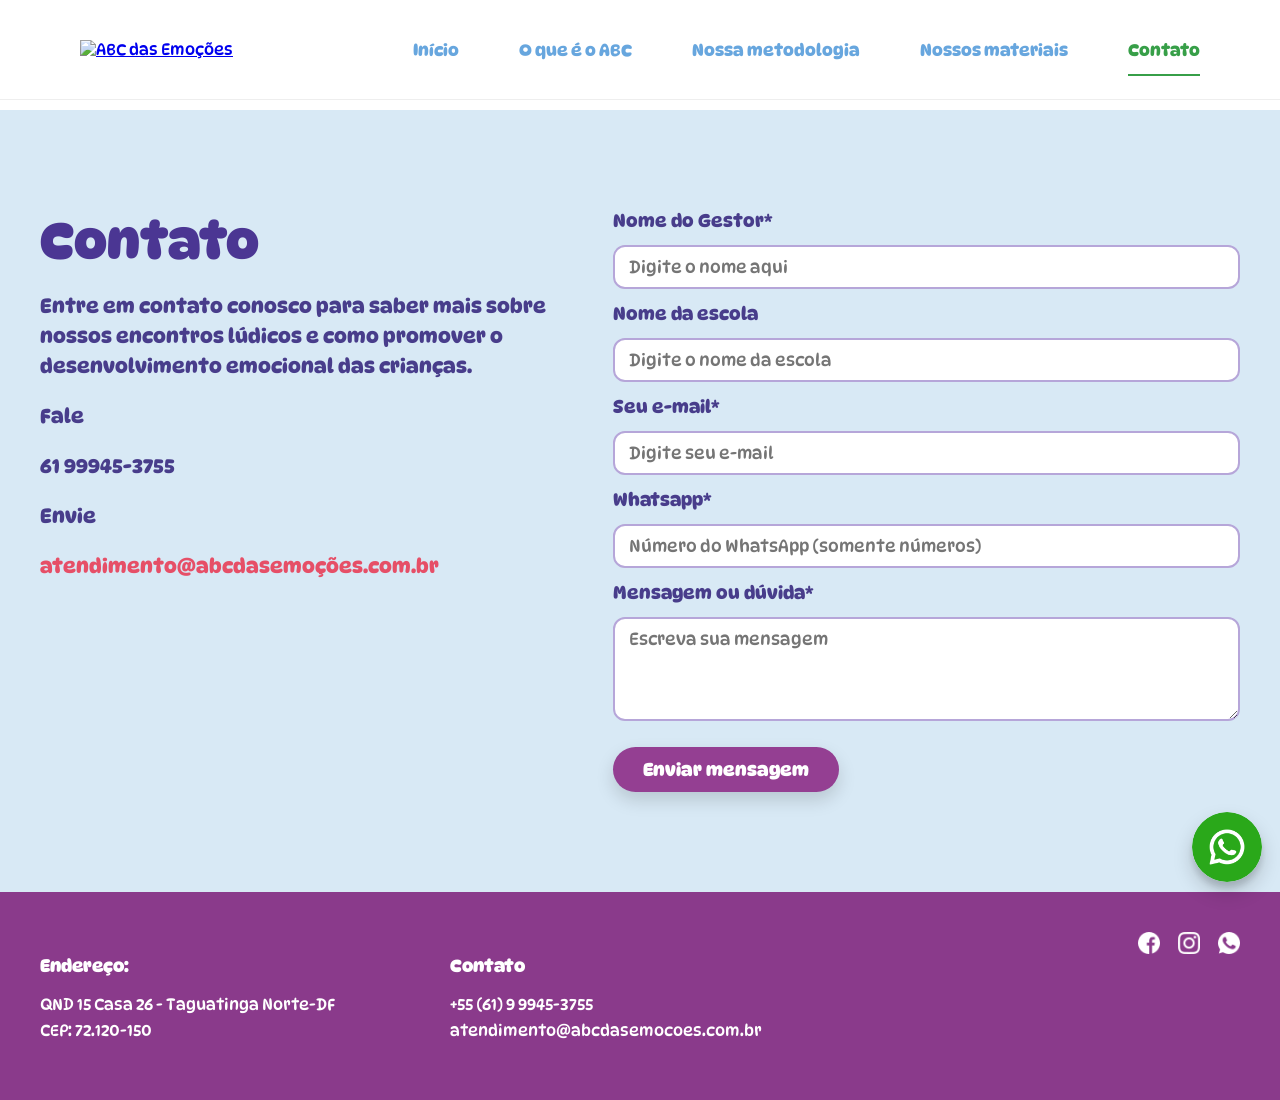
==== pages/contato.html @ c594c252 "Criação das páginas: home page, sobre o que é ABC e contatos. Assim como os componentes pastials men" ====
<!DOCTYPE html>
<html lang="en">
<head>
    <meta charset="UTF-8">
    <meta name="viewport" content="width=device-width, initial-scale=1.0">
    <title>Contato  - ABC das Emoções</title>
    <link rel="stylesheet" href="/assets/css/styles.css" />
  <link href="https://fonts.googleapis.com/css2?family=DynaPuff:wght@400;600&display=swap" rel="stylesheet">
</head>
<body>
    <!--MENU-->
    <div id="header-holder"></div>

    <main class="container">
        <section id="contato">
          <div class="contato-wrap">

            <!-- coluna esquerda -->
            <div class="contato-info">
              <h2>Contato</h2>
              <p>
                Entre em contato conosco para saber mais sobre nossos encontros lúdicos
                e como promover o desenvolvimento emocional das crianças.
              </p>

              <p class="contato-label">Fale</p>
              <p class="contato-dado telefone">61 99945-3755</p>

              <p class="contato-label">Envie</p>
              <p class="contato-dado email">
                <a href="mailto:atendimento@abcdasemoçoes.com.br">
                  atendimento@abcdasemoções.com.br
                </a>
              </p>
            </div>

            <!-- coluna direita (formulário) -->
            <form class="contato-form" novalidate>
              <!-- NOME DO GESTOR -->
              <label for="gestor">Nome do Gestor*</label>
              <input 
                id="gestor"
                name="gestor"
                type="text"
                placeholder="Digite o nome aqui"
                pattern="^[A-Za-zÀ-ÖØ-öø-ÿ\s]{3,60}$"
                title="O nome deve conter apenas letras e espaços (mínimo 3 caracteres)"
                required
              >

              <!-- NOME DA ESCOLA -->
              <label for="escola">Nome da escola</label>
              <input 
                id="escola"
                name="escola"
                type="text"
                placeholder="Digite o nome da escola"
                pattern="^[A-Za-zÀ-ÖØ-öø-ÿ0-9\s]{3,80}$"
                title="Informe um nome válido (mínimo 3 caracteres)"
              >

              <!-- EMAIL -->
              <label for="email">Seu e-mail*</label>
              <input 
                id="email"
                name="email"
                type="email"
                placeholder="Digite seu e-mail"
                pattern="^[a-z0-9._%+-]+@[a-z0-9.-]+\.[a-z]{2,}$"
                title="Digite um e-mail válido (exemplo: nome@dominio.com)"
                required
              >

              <!-- WHATSAPP -->
              <label for="whatsapp">Whatsapp*</label>
              <input 
                id="whatsapp"
                name="whatsapp"
                type="tel"
                inputmode="numeric"
                placeholder="Número do WhatsApp (somente números)"
                pattern="^\d{10,11}$"
                minlength="10"
                maxlength="11"
                title="Digite apenas números, com DDD (exemplo: 61999999999)"
                required
              >

              <!-- MENSAGEM -->
              <label for="mensagem">Mensagem ou dúvida*</label>
              <textarea 
                id="mensagem"
                name="mensagem"
                rows="4"
                minlength="10"
                maxlength="500"
                placeholder="Escreva sua mensagem"
                title="A mensagem deve conter entre 10 e 500 caracteres"
                required
              ></textarea>

              <!-- BOTÃO -->
              <button type="submit" class="btn-enviar">Enviar mensagem</button>
            </form>


          </div>
        </section>

    </main>

    <!--FOOTER-->
    <div id="footer-holder"></div>

    
  <!-- WHATSAPP FLOAT (partial) -->
  <div id="whatsapp-holder"></div>

    <script src="/assets/javascript/script.js"></script>
</body>
</html>
---- assets/css/styles.css ----
/* ===== VARS & BASE ===== */
:root {
  --green:#379f48;
  --blue:#67a6de;
  --font:'DynaPuff', cursive;
}
* { box-sizing: border-box; }
html, body { margin:0; }
body {
  font-family: var(--font);
  background:#fff;
  padding-top:110px; /* compensa header fixo (100px + folga) */
}

/* ===== HEADER/MENU ===== */
.site-header{
  position:fixed; top:0; left:0; width:100%; z-index:1000;
  background:#fff; border-bottom:1px solid #eee;
  height:100px; display:flex; align-items:center;
  transition: height .25s ease, box-shadow .25s ease;
}
.site-header.scrolled{
  height:80px; /* encolhe suave ao rolar */
  box-shadow:0 2px 10px rgba(0,0,0,.1);
}

.nav-container{
  max-width:1200px; margin:0 auto; padding:0 40px;
  display:flex; align-items:center; justify-content:space-between; height:100%;
  width:100%;
}

.logo{ height:70px; transition:height .25s ease; padding-right:100px; }
.site-header.scrolled .logo{ height:58px; }

.navbar ul{
  list-style:none; display:flex; gap:60px; margin:0; padding:0;
}
.navbar a {
  text-decoration: none;
  color: var(--blue);
  font-weight: 600;
  font-size: 1.05rem;
  padding: 10px 0;
  position: relative;
  transition: color 0.2s ease;
}

/* link ativo */
.navbar a.active {
  color: var(--green);
}
.navbar a.active::after {
  content: "";
  position: absolute;
  left: 0;
  bottom: -6px;
  width: 100%;
  height: 2px;
  background: var(--green);
  box-shadow: 0 0px var(--green);
}

/* hover com sublinhado */
.navbar a::after {
  content: "";
  position: absolute;
  left: 0;
  bottom: -6px;
  width: 0;
  height: 2px;
  background: var(--green);
  box-shadow: 0 0px var(--green);
  transition: width 0.3s ease;
}

.navbar a:hover {
  color: var(--green);
}

.navbar a:hover::after {
  width: 100%;
}

/* Hambúrguer (mobile) */
.menu-toggle{
  display:none; background:none; border:0; font-size:28px; color:var(--blue); cursor:pointer;
}

/* ===== MOBILE ===== */
@media (max-width:768px){
  .menu-toggle{ display:block; }
  .navbar{ position:absolute; right:20px; top:calc(100% - 10px); }
  .navbar ul{
    display:none; flex-direction:column; gap:16px; background:#fff; padding:18px 20px;
    border-radius:14px; box-shadow:0 10px 25px rgba(0,0,0,.06);
  }
  .navbar.show ul{ display:flex; }
  .logo{ padding-right:0; height:56px; }
}

/* ===== FONTES ===== */
h2 {
  font-family: 'DynaPuff', cursive;
  font-weight: 700;
  font-size: clamp(28px, 3.5vw, 56px);
  color: #6f2a79;
  text-align: left;
  max-width: 1200px;
  margin: 0 auto 30px;
}

/* ===== MAIN ===== */
main section {
  padding: 80px 20px;
  max-width: 1200px;
  margin: 0 auto;
}

/* ===== PÁGINA INICIAL/HOME PAGE ===== */

/* ===== PILARES ===== */
/* ===== SEÇÃO PILARES ===== */
#pilares {
  position: relative;
  width: 100%;
  max-width: none;
  padding: 100px 0 140px; /* altura interna */
  overflow: hidden;
  isolation: isolate;
  display: flex;
  justify-content: center; /* centraliza o .pilares-wrap */
}

/* Fundo azul em toda a largura */
#pilares::before, #sobre::before {
  content: "";
  position: absolute;
  inset: 0;
  background: url("/assets/img/fundopilares.png") no-repeat center center;
  background-size: cover;
  z-index: -1;
}

/* Container centralizado */
.pilares-wrap {
  width: 100%;
  max-width: 1200px;
  text-align: center; /* centraliza o texto e as pílulas */
  padding: 0 20px;
}

/* Título */
#pilares h2 {
  font-family: 'DynaPuff', cursive;
  font-weight: 700;
  font-size: clamp(32px, 4vw, 64px);
  color: #6f2a79;
  margin-bottom: 60px;
}

/* Container das pílulas */
.pilares-pills {
  display: flex;
  flex-wrap: wrap;
  justify-content: center;
  align-items: center;
  gap: 24px;
}

/* Pílulas */
.pill {
  display: inline-flex;
  align-items: center;
  justify-content: center;
  padding: 14px 36px;
  border-radius: 999px;
  color: #fff;
  font-family: 'DynaPuff', cursive;
  font-weight: 700;
  font-size: clamp(16px, 2vw, 24px);
  white-space: nowrap;
  box-shadow: 0 6px 18px rgba(0,0,0,.15);
  transition: transform .2s ease, box-shadow .2s ease;
}

.pill:hover {
  transform: translateY(-2px);
  box-shadow: 0 10px 24px rgba(0,0,0,.18);
}

/* Cores */
.pill-1 { background: #e74f69; }  /* rosa */
.pill-2 { background: #6a6aff; }  /* lilás */
.pill-3 { background: #f7b51a; }  /* amarelo */
.pill-4 { background: #32b36b; }  /* verde */
.pill-5 { background: #ff914d; }  /* laranja */

/* Responsivo */
@media (max-width: 768px) {
  .pill {
    font-size: 18px;
    padding: 12px 26px;
  }
}


/* ===== BENEFÍCIOS DO PROGRAMA ===== */
#beneficios-programa {
  position: relative;
  width: 100%;
  max-width: none;             /* remove o limite de 1200px */
  margin: 0;                   /* remove centralização automática */
  padding: 100px 0 140px;
  isolation: isolate;
  background-color: #b4b0e1; /* cor de fundo */
  overflow: hidden;
}

/* fundo decorativo (imagem grande por trás) — opcional usar ::before */
#beneficios-programa .decor.bg{
  position: absolute;
  inset: 0;
  width: 100%;
  height: 100%;
  object-fit: cover;                  /* troque p/ contain se preferir */
  z-index: -1;
  pointer-events: none;
}

/* grid das 3 colunas */
.beneficios-grid{
  max-width: 1200px;
  margin: 0 auto 26px;
  display: grid;
  grid-template-columns: repeat(12, 1fr);
  gap: 28px;
}

/* Card base */
.benef-card{
  position: relative;
  border-radius: 30px;
  padding: 28px 24px 34px;
  box-shadow: 0 14px 30px rgba(0,0,0,.12);
  min-height: 260px;
  margin-top: 60px;
}

/* badge (título em SVG) sobreposto */
.benef-card .badge{
  position: absolute;
  top: -24px;                         /* acima do topo */
  left: 28px;
  height: 48px;                       /* ajuste conforme seu SVG */
  width: auto;
  display: block;
  filter: drop-shadow(0 6px 8px rgba(0,0,0,.15));
}

/* texto interno */
.benef-card p{
  margin: 28px 0 0;
  font-family: 'DynaPuff', cursive;
  font-weight: 700;
  font-size: clamp(16px, 2.2vw, 22px);
  line-height: 1.35;
}

/* cores específicas para lembrar o mock */
.card-educadoras{
  background: #f2bee9;                /* rosa clarinho */
  color: #3a0d3f;                      /* roxo escuro (texto) */
  grid-column: 1 / span 4;
}
.card-criancas{
  background: #f2de8a;                /* amarelo */
  color: #6b4f0f;                      /* marrom/dourado */
  grid-column: 5 / span 4;
}
.card-familias{
  background: #95f0cf;                /* verde água */
  color: #0f5a46;
  grid-column: 9 / span 4;
}

/* botão "ver detalhes" */
.cta-benef{
  display: inline-block;
  margin-top: 30px;
  margin: 18px auto 0;
  padding: 12px 26px;
  border-radius: 999px;
  background: #e64f67;                /* rosa do botão */
  color: #fff;
  font-family: 'DynaPuff', cursive;
  font-weight: 700;
  text-decoration: none;
  box-shadow: 0 10px 18px rgba(230,79,103,.35);
  transition: transform .2s ease, box-shadow .2s ease, filter .2s ease;
  position: relative;
  left: 50%;
  transform: translateX(-50%);
}
.cta-benef:hover{
  transform: translateX(-50%) translateY(-2px);
  box-shadow: 0 14px 24px rgba(48, 3, 99, 0.45);
  filter: brightness(1.02);
  background: #483483;
}

/* mascote sobreposto no canto inferior esquerdo */
#beneficios-programa .decor.mascote {
  position: absolute;
  left: clamp(0px, 8vw, 120px);
  bottom: -10px;
  width: clamp(180px, 26vw, 360px); /* antes era 140–280px */
  height: auto;
  pointer-events: none;
}

/* responsivo */
@media (max-width: 1024px){
  .beneficios-grid{ gap: 22px; }
  .card-educadoras{ grid-column: 1 / span 6; }
  .card-criancas{   grid-column: 7 / span 6; }
  .card-familias{   grid-column: 1 / span 12; }
}
@media (max-width: 760px){
  .beneficios-grid{
    grid-template-columns: 1fr;
  }
  .card-educadoras, .card-criancas, .card-familias{
    grid-column: 1 / -1;
  }
  .benef-card .badge{
    top: -18px;
    left: 20px;
    height: 42px;
  }
}

/* ===== CONHEÇA NOSSOS MATERIAIS ===== */
#conheca-materiais{
  position: relative;
  width: 100%;
  max-width: none;                /* ocupa a largura toda (sem bordas brancas) */
  margin: 0;
  padding: 100px 0 120px;
  background: #d8e9f5;           /* azul clarinho do fundo */
  overflow: hidden;
  isolation: isolate;
}

/* container central */
#conheca-materiais .materiais-wrap{
  max-width: 1200px;
  margin: 0 auto;
  padding: 0 20px;
  text-align: center;
}

/* badge do topo */
#conheca-materiais .badge{
  display: block;
  height: clamp(40px, 7vw, 72px);
  margin: 0 auto 18px;
  filter: drop-shadow(0 6px 10px rgba(0,0,0,.12));
}

/* imagem principal */
#conheca-materiais .materiais-hero img{
  width: min(720px, 90%);
  height: auto;
  display: block;
  margin: 12px auto 18px;
}

/* texto */
#conheca-materiais .materiais-texto{
  max-width: 920px;
  margin: 0 auto 22px;
  color: #6f2a79;                 /* roxo */
  font-family: 'DynaPuff', cursive;
  font-weight: 700;
  font-size: clamp(16px, 2vw, 22px);
  line-height: 1.35;
}

/* botão */
#conheca-materiais .cta-conheca{
  margin-top: 30px;
  display: inline-block;
  padding: 12px 28px;
  border-radius: 999px;
  background: #e64f67;
  color: #fff;
  text-decoration: none;
  font-family: 'DynaPuff', cursive;
  font-weight: 700;
  box-shadow: 0 12px 24px rgba(230,79,103,.35);
  transition: transform .2s ease, box-shadow .2s ease, filter .2s ease;
}
#conheca-materiais .cta-conheca:hover{
  transform: translateY(-2px);
  box-shadow: 0 14px 24px rgba(48, 3, 99, 0.45);
  filter: brightness(1.02);
  background: #483483;
}

/* decorativos grandes (as formas nas laterais) */
#conheca-materiais .decor{
  position: absolute;
  z-index: -1;            /* atrás do conteúdo */
  pointer-events: none;
  opacity: .95;
}
#conheca-materiais .decor-left{
  left: max(-120px, -8vw);
  top: -40px;
  width: clamp(240px, 36vw, 520px);
}
#conheca-materiais .decor-right{
  right: max(-120px, -8vw);
  bottom: -60px;
  width: clamp(260px, 40vw, 620px);
}

/* responsivo */
@media (max-width: 768px){
  #conheca-materiais{ padding: 80px 0 100px; }
  #conheca-materiais .badge{ height: 52px; }
}

/* ===== SEÇÃO: O QUE É O ABC ===== */
#sobre{
  position: relative;
  width: 100%;
  max-width: none;
  /* os mascotes já controlam a largura, então não precisamos de padding lateral aqui */
  padding: 100px 0 120px;
  overflow: hidden;
  isolation: isolate;
}

/* mascotes no topo (com gutter nas laterais e espaçamento fluido) */
.sobre-mascotes{
  list-style: none;
  display: flex;
  align-items: flex-end;
  justify-content: space-between;
  width: min(1200px, 92vw);        /* ~4% de margem por lado */
  margin: 0 auto 50px;             /* centraliza + respiro abaixo */
  padding: 0;                       /* gutter já vem da largura */
  gap: clamp(16px, 3vw, 36px);
}
.sobre-mascotes li{ flex: 0 0 auto; }

.sobre-mascotes img{
  display: block;
  height: clamp(80px, 12vw, 150px);
  width: auto;
  transition: transform .2s ease;
}
.sobre-mascotes img:hover{ transform: scale(1.05); }

/* container central do conteúdo (texto + foto) */
.sobre-wrap{
  max-width: 1200px;
  margin: 0 auto;
  padding: 0 20px;                 /* margem interna só pro conteúdo */
}

/* grid 2 colunas */
.sobre-grid{
  display: grid;
  grid-template-columns: 1.15fr 1fr; /* texto maior */
  align-items: center;
  gap: clamp(20px, 4vw, 48px);
}

/* título + texto com splash */
.sobre-text{
  position: relative;
  padding: clamp(18px, 2vw, 28px) clamp(20px, 2.4vw, 32px);
}
.sobre-text h2{
  color: #e64f67;
  font-family: 'DynaPuff', cursive;
  font-weight: 700;
  font-size: clamp(28px, 4.4vw, 64px);
  margin: 0 0 14px;
}
.sobre-text p{
  color: #483d8b;
  font-family: 'DynaPuff', cursive;
  font-weight: 700;
  font-size: clamp(16px, 2.1vw, 24px);
  line-height: 1.35;
  margin: 0;
}

/* splash atrás do texto */
.sobre-text::before{
  content: "";
  position: absolute;
  left: -8vw;
  top: -30px;
  width: 120%;
  height: calc(100% + 90px);
  background: url("/assets/img/fundo-sobre-splash.png") no-repeat left top;
  background-size: cover;  /* use 'contain' se sua arte pedir */
  z-index: -1;
}

/* foto à direita */
.sobre-foto{ margin: 0; }
.sobre-foto img{
  display: block;
  width: 100%;
  height: auto;
  border-radius: 28px;
  box-shadow: 0 20px 40px rgba(0,0,0,.12);
  object-fit: cover;
}

/* responsivo */
@media (max-width: 900px){
  .sobre-grid{ grid-template-columns: 1fr; }
  .sobre-text::before{
    left: -5vw;
    width: 110%;
    height: calc(100% + 60px);
  }
  .sobre-mascotes{
    flex-wrap: wrap;
    justify-content: center;
    gap: clamp(14px, 4vw, 24px);
    width: min(640px, 92vw);       /* mantém gutter no mobile */
  }
}

/* ===== PÁGINA SOBRE O QUE É O ABC ===== */
/* ===== SEÇÃO: O QUE É O ABC ===== */
/* ===== SEÇÃO SALLUZ ===== */
/* ===== SEÇÃO SALLUZ ===== */
#salluz{
  position: relative;
  width: 100%;
  max-width: none;
  padding: 80px 20px 100px;
  text-align: center;
}

/* linha superior */
.salluz-top{
  position: relative;
  max-width: 1000px;
  margin: 0 auto 24px;
}

/* logo Salluz centralizado */
#img-salluz{
  display: block;
  height: clamp(70px, 10vw, 130px);
  margin: 0 auto;
  filter: drop-shadow(0 4px 8px rgba(0,0,0,.08));
}

/* mascote CÉREBRO — aumentado */
.mascote-cerebro{
  position: absolute;
  right: clamp(0px, 5vw, 100px); /* distância da borda */
  top: 50%;
  transform: translateY(-50%);
  width: clamp(160px, 20vw, 260px); /* 👈 aumentado */
  height: auto;
  pointer-events: none;
  z-index: 1;
  filter: drop-shadow(0 8px 12px rgba(0,0,0,.15));
}

/* texto */
.salluz-text{
  max-width: 900px;
  margin: 0 auto;
}
.salluz-text p{
  font-family: 'Roboto', sans-serif;
  font-weight: 700;
  font-size: clamp(16px, 2vw, 24px);
  line-height: 1.5;
  color: #56585e;
  margin: 0;
  padding: clamp(12px, 2vw, 0);
}

/* responsivo — cérebro desce abaixo do logo */
@media (max-width: 768px){
  .mascote-cerebro{
    position: static;
    transform: none;
    margin: 20px auto 0;
    width: clamp(160px, 45vw, 220px); /* maior no mobile também */
  }
  .salluz-top{ margin-bottom: 12px; }
}

#intro-metodologia {
  position: relative;
  width: 100%;
  max-width: none;
  padding: 100px 20px 160px;
  background-color: #943f92; /* roxo */
  overflow: hidden;
  isolation: isolate;
  text-align: center;
}

/* fundo amarelo decorativo */
#intro-metodologia .decor.bg {
  position: absolute;
  inset: 0;
  width: 100%;
  height: 100%;
  object-fit: cover;
  z-index: -1;
  pointer-events: none;
  opacity: 0.9;
}

/* imagem principal */
#intro-metodologia .foto-topo {
  width: min(90%, 780px);
  height: auto;
  display: block;
  margin: 0 auto 30px;
  border-radius: 20px;
  box-shadow: 0 10px 25px rgba(0,0,0,0.2);
}

/* mascote central */
#intro-metodologia .mascote {
  width: clamp(120px, 22vw, 200px);
  height: auto;
  display: block;
  margin: 20px auto 10px;
  filter: drop-shadow(0 6px 8px rgba(0,0,0,.2));
}

/* texto centralizado */
#intro-metodologia p {
  font-family: 'DynaPuff', cursive;
  color: #fff;
  font-weight: 700;
  font-size: clamp(16px, 2vw, 22px);
  line-height: 1.5;
  max-width: 900px;
  margin: 0 auto 50px;
}

/* segunda imagem */
#intro-metodologia .foto-base {
  width: min(90%, 780px);
  height: auto;
  display: block;
  margin: 0 auto 30px;
  border-radius: 20px;
  box-shadow: 0 10px 25px rgba(0,0,0,0.2);
}

/* botão “fale conosco” */
#intro-metodologia .cta-conheca {
  display: inline-block;
  margin-top: 20px;
  padding: 12px 28px;
  border-radius: 999px;
  background: #e64f67;
  color: #fff;
  text-decoration: none;
  font-family: 'DynaPuff', cursive;
  font-weight: 700;
  box-shadow: 0 12px 24px rgba(230,79,103,.35);
  transition: transform .2s ease, box-shadow .2s ease;
}

#intro-metodologia .cta-conheca:hover {
  transform: translateY(-2px);
  box-shadow: 0 16px 30px rgba(48,3,99,.4);
    filter: brightness(1.02);
  background: #483483;
}

/* responsivo */
@media (max-width: 768px) {
  #intro-metodologia {
    padding: 80px 10px 120px;
  }
  #intro-metodologia .foto-topo,
  #intro-metodologia .foto-base {
    width: 95%;
  }
}

/* ===== CONTATO ===== */
#contato {
  padding: 100px 20px;
  width: 100%;
  max-width: none;
  background: #d8e9f5; /* temporário — só cor sólida */
  font-family: 'DynaPuff', cursive;
}

.contato-wrap {
  display: grid;
  grid-template-columns: 1fr 1.2fr;
  gap: 50px;
  max-width: 1200px;
  margin: 0 auto;
  align-items: start;
}

/* ===== LADO ESQUERDO ===== */
.contato-info h2 {
  color: #4b3693;
  font-weight: 700;
  font-size: clamp(32px, 4vw, 56px);
  margin-bottom: 20px;
}

.contato-info p {
  color: #483d8b;
  font-size: clamp(16px, 2vw, 20px);
  font-weight: 600;
  line-height: 1.5;
  margin-bottom: 16px;
}

.contato-label {
  color: #4b3693;
  font-weight: 700;
  margin-top: 20px;
}

.contato-dado {
  font-size: clamp(18px, 2.2vw, 22px);
  font-weight: 700;
}

.telefone {
  color: #ffb800; /* amarelo */
}

.email a {
  color: #e64f67; /* rosa */
  text-decoration: none;
}

.email a:hover {
  text-decoration: underline;
}

/* ===== FORMULÁRIO ===== */
.contato-form {
  display: flex;
  flex-direction: column;
  gap: 14px;
}

.contato-form label {
  color: #483d8b;
  font-size: clamp(15px, 1.8vw, 18px);
  font-weight: 600;
}

.contato-form input,
.contato-form textarea {
  width: 100%;
  border: 2px solid #b6a6d9;
  border-radius: 12px;
  padding: 10px 14px;
  font-family: 'DynaPuff', cursive;
  font-size: clamp(15px, 1.6vw, 17px);
  color: #483d8b;
  outline: none;
  transition: border-color .2s ease;
}

.contato-form input:focus,
.contato-form textarea:focus {
  border-color: #6f2a79;
}

.btn-enviar {
  background: #943f92;
  color: #fff;
  border: none;
  border-radius: 999px;
  padding: 12px 30px;
  font-size: clamp(15px, 1.8vw, 18px);
  font-family: 'DynaPuff', cursive;
  font-weight: 700;
  margin-top: 12px;
  align-self: flex-start;
  cursor: pointer;
  box-shadow: 0 8px 18px rgba(0,0,0,.15);
  transition: all .2s ease;
}

.btn-enviar:hover {
  transform: translateY(-2px);
  box-shadow: 0 12px 22px rgba(0,0,0,.25);
  background: #6f2a79;
}

/* ===== RESPONSIVO ===== */
@media (max-width: 900px) {
  .contato-wrap {
    grid-template-columns: 1fr;
    gap: 40px;
  }
  .btn-enviar {
    align-self: center;
  }
}



/* ===== FOOTER ===== */
.footer{ background:#8a3a8b; color:#fff; padding:40px 20px; }
.footer-container{
  max-width:1200px; margin:0 auto; display:flex; justify-content:space-between;
  align-items:flex-start; flex-wrap:wrap; gap:30px;
}
.footer-col{ flex:1 1 250px; }
.footer-col h4{ font-size:1.1rem; margin-bottom:10px; font-weight:700; }
.footer-col p, .footer-col a{ color:#fff; text-decoration:none; font-weight:400; line-height:1.6; }
.footer-col a:hover{ text-decoration:underline; }
.footer-col.social{ display:flex; align-items:center; justify-content:flex-end; gap:18px; }
.footer-col.social img{ width:22px; height:22px; filter:brightness(0) invert(1); transition:transform .2s ease; }
.footer-col.social img:hover{ transform:scale(1.15); }

@media (max-width:768px){
  .footer-container{ flex-direction:column; align-items:center; text-align:center; }
  .footer-col.social{ justify-content:center; margin-top:10px; }
}

/* ===== BOTÃO FLUTUANDO WHATSAPP ===== */
.whatsapp-float {
  position: fixed;
  right: 18px;
  bottom: 18px;
  width: 70px;              /* botão maior */
  height: 70px;
  display: grid;
  place-items: center;
  line-height: 0;
  border-radius: 50%;
  background: none;         /* REMOVE o verde de fundo */
  box-shadow: 0 10px 20px rgba(0,0,0,.18), 0 6px 6px rgba(0,0,0,.12);
  z-index: 1200;
  transition: transform .2s ease, box-shadow .2s ease, filter .2s ease;
}

.whatsapp-float:hover {
  transform: translateY(-2px);
  box-shadow: 0 12px 24px rgba(0,0,0,.22), 0 8px 8px rgba(0,0,0,.14);
  filter: brightness(1.05);
}

/* a imagem AGORA cobre todo o botão */
.whatsapp-float img {
  display: block;
  width: 100%;
  height: 100%;
  border-radius: 50%;        /* mantém formato redondo */
  object-fit: cover;         /* garante preenchimento completo */
}

/* efeito de pulsar suave */
.whatsapp-float::after {
  content: "";
  position: absolute;
  inset: 0;
  border-radius: 50%;
  box-shadow: 0 0 0 0 rgba(37, 211, 102, .45);
  animation: wpp-pulse 2.2s ease-out infinite;
  pointer-events: none;
}

@keyframes wpp-pulse {
  0%   { box-shadow: 0 0 0 0   rgba(37,211,102,.45); }
  70%  { box-shadow: 0 0 0 20px rgba(37,211,102,0); }
  100% { box-shadow: 0 0 0 0   rgba(37,211,102,0); }
}
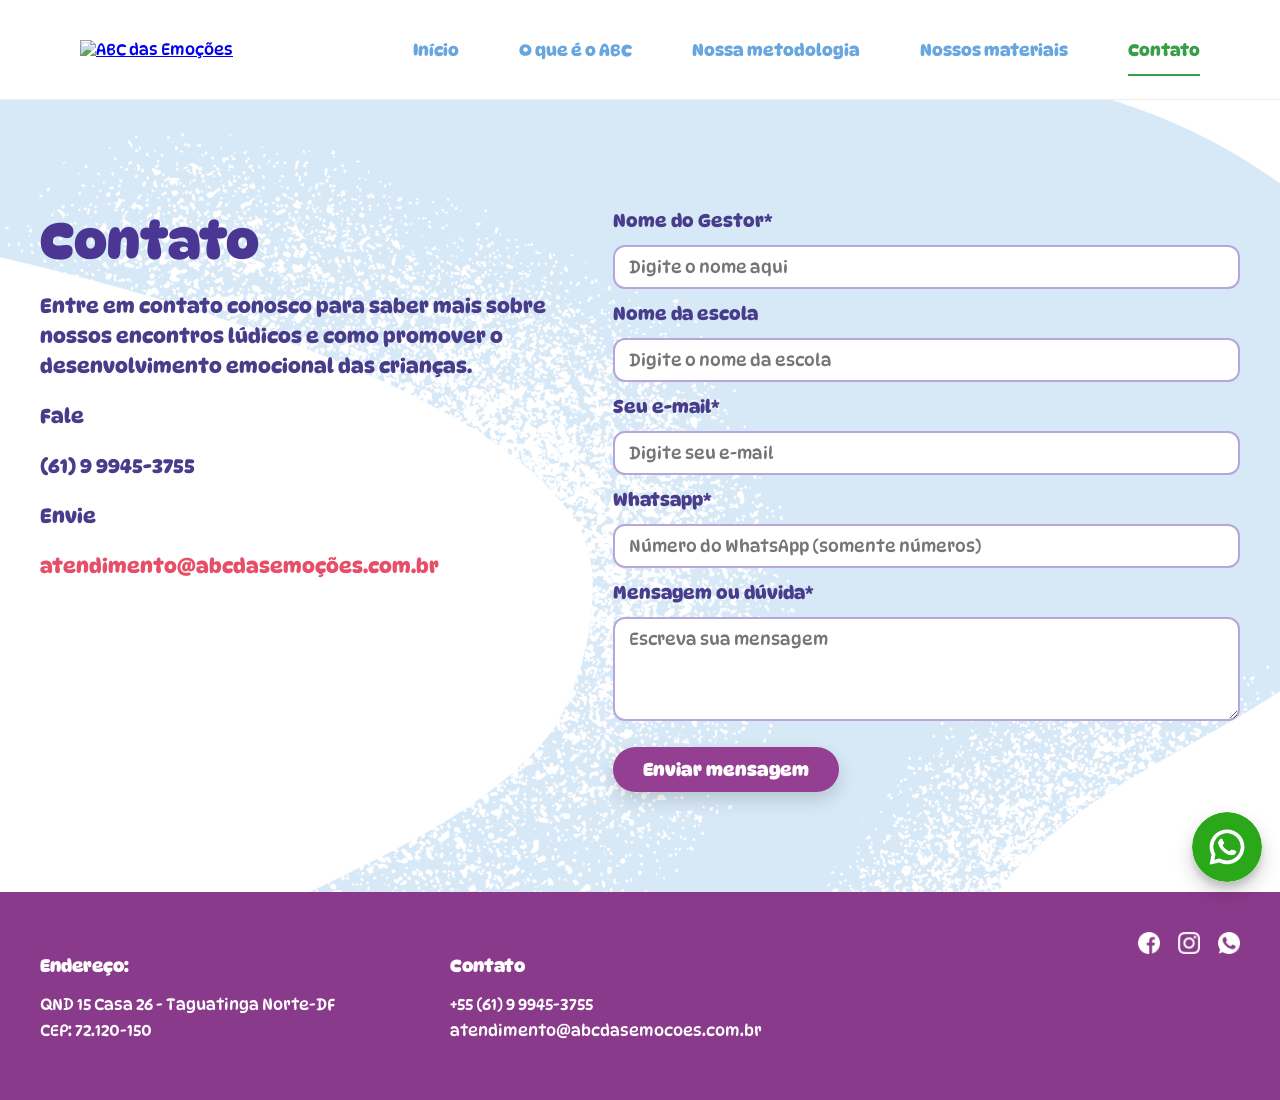
==== commit 5b7e60cb: "Criação da página Metodologia e Materiais. Ainda falta adicionar animações, verificar as imgs/vetore" ====
--- a/pages/contato.html
+++ b/pages/contato.html
@@ -7,7 +7,7 @@
     <link rel="stylesheet" href="/assets/css/styles.css" />
   <link href="https://fonts.googleapis.com/css2?family=DynaPuff:wght@400;600&display=swap" rel="stylesheet">
 </head>
-<body>
+<body class="pag-contato">
     <!--MENU-->
     <div id="header-holder"></div>
 
@@ -24,7 +24,7 @@
               </p>
 
               <p class="contato-label">Fale</p>
-              <p class="contato-dado telefone">61 99945-3755</p>
+              <p class="contato-dado telefone">(61) 9 9945-3755</p>
 
               <p class="contato-label">Envie</p>
               <p class="contato-dado email">
--- a/assets/css/styles.css
+++ b/assets/css/styles.css
@@ -702,12 +702,11 @@
   }
 }
 
-/* ===== CONTATO ===== */
+/* ===== PÁGINA CONTATO ===== */
 #contato {
   padding: 100px 20px;
   width: 100%;
   max-width: none;
-  background: #d8e9f5; /* temporário — só cor sólida */
   font-family: 'DynaPuff', cursive;
 }
 
@@ -823,6 +822,776 @@
     align-self: center;
   }
 }
+/* =========================
+   METODOLOGIA — SEM CONFLITOS
+   ========================= */
+
+/* ===== HERO METODOLOGIA (SECTION 1) ===== */
+.met-hero{
+  display: grid;
+  grid-template-columns: 1.1fr .9fr;
+  align-items: center;
+  gap: clamp(20px, 4vw, 60px);
+  padding: clamp(40px, 6vw, 80px) 0;
+}
+
+.met-hero .descricao{
+  margin: 0;
+  font-family: 'DynaPuff', cursive;
+  font-weight: 700;
+  color: #483d8b;
+  font-size: clamp(18px, 2.2vw, 28px);
+  line-height: 1.35;
+  letter-spacing: .3px;
+  text-shadow: 0 1px 0 rgba(0,0,0,.04);
+}
+
+.met-hero .descricao .destaque{
+  color: #f8b41b;
+  font-weight: 700;
+}
+
+.met-hero .media{ justify-self: center; }
+.met-hero .media img{
+  width: clamp(220px, 38vw, 420px);
+  height: auto;
+  filter: drop-shadow(0 16px 22px rgba(0,0,0,.15));
+  transform: translateY(0) scale(1);
+  animation: s1-bob 4.5s ease-in-out infinite;
+  will-change: transform;
+}
+
+/* animações */
+@keyframes s1-bob{
+  0%{transform:translateY(0) scale(1)}
+  50%{transform:translateY(-8px) scale(1.005)}
+  100%{transform:translateY(0) scale(1)}
+}
+
+.met-hero.reveal .descricao{
+  animation: s1-in-left .7s ease-out both;
+}
+.met-hero.reveal .media img{
+  animation: s1-in-right .7s ease-out both, s1-bob 4.5s .7s ease-in-out infinite;
+}
+
+@keyframes s1-in-left{from{opacity:0;transform:translateX(-24px)}to{opacity:1;transform:translateX(0)}}
+@keyframes s1-in-right{from{opacity:0;transform:translateX(24px) scale(.98)}to{opacity:1;transform:translateX(0) scale(1)}}
+
+/* responsivo hero */
+@media (max-width:900px){
+  .met-hero{ grid-template-columns:1fr; text-align:center; }
+  .met-hero .descricao{ margin-inline:auto; max-width:38ch; }
+  .met-hero .media img{ width: clamp(220px, 60vw, 420px); }
+}
+
+/* ===== Faixas (títulos com “fita”) – pode usar em qualquer seção ===== */
+.ribbon {
+  display: inline-flex;
+  align-items: center;
+  gap: 10px;
+  background: #8a3a8b;
+  color: #fff;
+  padding: 10px 18px;
+  border-radius: 18px;
+  font-family: 'DynaPuff', cursive;
+  font-weight: 700;
+  box-shadow: 0 8px 16px rgba(0,0,0,.12);
+  margin: 24px auto 14px;
+}
+.ribbon.green { background: #3bb67d; }
+
+/* ===== METRICS (cards pequenos) DA S1 ===== */
+.met-s1-metrics{
+  display: grid;
+  grid-template-columns: repeat(3, minmax(180px, 1fr));
+  gap: 16px clamp(14px, 3vw, 22px);
+  max-width: 880px;
+  margin: 8px auto 28px;
+}
+.met-s1-metrics .met-card{
+  background: #ffc9ff;
+  border-radius: 18px;
+  padding: 16px 16px 14px;
+  box-shadow: 0 10px 18px rgba(0,0,0,.10);
+  min-height: 118px;
+}
+.met-s1-metrics .met-card .num{
+  display: block;
+  font-family: 'DynaPuff', cursive;
+  font-weight: 700;
+  color: #7a2aa8;
+  font-size: clamp(26px, 3.2vw, 38px);
+  line-height: 1;
+  margin-bottom: 6px;
+}
+.met-s1-metrics .met-card p{
+  margin: 0;
+  font-family: 'DynaPuff', cursive;
+  font-weight: 600;
+  color: #5f4e9b;
+  font-size: clamp(12px, 1.5vw, 14px);
+  line-height: 1.25;
+}
+
+/* responsivo metrics S1 */
+@media (max-width: 900px){
+  .met-s1-metrics{ grid-template-columns: repeat(2, minmax(180px, 1fr)); }
+}
+@media (max-width: 560px){
+  .met-s1-metrics{ grid-template-columns: 1fr; }
+}
+
+/* ===== “RECURSOS EXCLUSIVOS” (pílulas) – nomes exclusivos ===== */
+.met-recursos-grid{
+  display: grid;
+  grid-template-columns: repeat(2, minmax(220px, 1fr));
+  gap: 16px clamp(14px, 3vw, 22px);
+  max-width: 760px;
+  margin: 10px auto 0;
+}
+.met-pill{
+  background: #ff5b66;
+  color: #fff;
+  text-align: center;
+  padding: 14px 18px;
+  border-radius: 16px;
+  font-family: 'DynaPuff', cursive;
+  font-weight: 700;
+  font-size: clamp(14px, 1.8vw, 16px);
+  box-shadow: 0 10px 18px rgba(0,0,0,.10);
+  transition: transform .15s ease, box-shadow .15s ease, filter .15s ease;
+}
+.met-pill:hover{
+  transform: translateY(-2px);
+  box-shadow: 0 14px 24px rgba(0,0,0,.14);
+  filter: brightness(1.02);
+}
+
+/* responsivo pílulas */
+@media (max-width: 560px){
+  .met-recursos-grid{ grid-template-columns: 1fr; }
+}
+
+/* ===== SEÇÃO 2 — LADO A LADO ===== */
+.s2 .met-s2-layout{
+  display: grid;
+  grid-template-columns: 1.05fr 0.95fr; /* esquerda > direita */
+  gap: clamp(28px, 5vw, 60px);
+  align-items: start;
+}
+
+/* filhos dentro do grid principal (mantém seu HTML) */
+.s2 .s2-grid2{ display: contents; }
+
+/* imagens da s2 */
+.s2 .s2-col{ min-width: 0; }
+.s2 .panel{ margin: 0; }
+.s2 .panel img{
+  width: 100%;
+  height: auto;
+  display: block;
+}
+
+/* Ribbons da s2 */
+.ribbon-purple{ background:#8a3a8b; }
+.ribbon-green{  background:#3bb67d; }
+.s2-ribbon{
+  position: relative;
+  display: inline-flex;
+  align-items: center;
+  gap: 10px;
+  margin-bottom: clamp(16px, 3vw, 24px);
+}
+.s2-ribbon::before{
+  content:"";
+  width: 26px;
+  height: 26px;
+  background: radial-gradient(circle at 40% 40%, #ffcc3a 0 45%, transparent 46% 100%),
+              radial-gradient(circle at 60% 60%, #ffcc3a 0 45%, transparent 46% 100%),
+              radial-gradient(circle at 60% 40%, #ffcc3a 0 45%, transparent 46% 100%),
+              radial-gradient(circle at 40% 60%, #ffcc3a 0 45%, transparent 46% 100%);
+  filter: drop-shadow(0 4px 6px rgba(0,0,0,.15));
+  transform: rotate(-12deg);
+}
+.s2-ribbon-left{  transform: rotate(-3.5deg); }
+.s2-ribbon-right{ transform: rotate( 3.5deg); }
+
+/* ===== COLUNA ESQUERDA – CARDS (S2) ===== */
+.met-s2-metrics{
+  display: grid;
+  grid-template-columns: repeat(3, minmax(170px, 1fr));
+  gap: clamp(12px, 2.4vw, 18px);
+  justify-items: stretch;
+}
+.met-metric-card{
+  background: #ffc9ff;
+  border-radius: 18px;
+  padding: 16px 16px 14px;
+  box-shadow: 0 10px 18px rgba(0,0,0,.10);
+  min-height: 120px;
+  text-align: left;
+}
+.met-metric-card .num{
+  display:block;
+  font-family:'DynaPuff', cursive;
+  font-weight:700;
+  color:#7a2aa8;
+  font-size: clamp(24px, 3vw, 34px);
+  line-height:1;
+  margin-bottom: 6px;
+}
+.met-metric-card p{
+  margin: 0;
+  font-family:'DynaPuff', cursive;
+  font-weight:600;
+  color:#5f4e9b;
+  font-size: clamp(12px, 1.45vw, 14px);
+  line-height:1.28;
+}
+
+/* ===== COLUNA DIREITA – PÍLULAS (S2) — reutiliza .met-recursos-grid & .met-pill ===== */
+
+/* ===== ENTRADA/ANIMAÇÕES (opcional) ===== */
+.s2 .met-metric-card, 
+.s2 .met-pill, 
+.s2 .s2-ribbon{ 
+  opacity:0; 
+  transform: translateY(10px); 
+}
+.s2.reveal .met-metric-card, 
+.s2.reveal .met-pill, 
+.s2.reveal .s2-ribbon{
+  animation: s2-in .5s ease-out forwards;
+}
+.s2.reveal .met-metric-card:nth-child(1){ animation-delay:.05s }
+.s2.reveal .met-metric-card:nth-child(2){ animation-delay:.10s }
+.s2.reveal .met-metric-card:nth-child(3){ animation-delay:.15s }
+.s2.reveal .met-metric-card:nth-child(4){ animation-delay:.20s }
+.s2.reveal .met-metric-card:nth-child(5){ animation-delay:.25s }
+.s2.reveal .met-metric-card:nth-child(6){ animation-delay:.30s }
+
+.s2.reveal .met-pill:nth-child(1){ animation-delay:.05s }
+.s2.reveal .met-pill:nth-child(2){ animation-delay:.10s }
+.s2.reveal .met-pill:nth-child(3){ animation-delay:.15s }
+.s2.reveal .met-pill:nth-child(4){ animation-delay:.20s }
+.s2.reveal .met-pill:nth-child(5){ animation-delay:.25s }
+.s2.reveal .met-pill:nth-child(6){ animation-delay:.30s }
+
+@keyframes s2-in{
+  from{ opacity:0; transform: translateY(12px); }
+  to  { opacity:1; transform: translateY(0); }
+}
+
+/* ===== RESPONSIVO S2 ===== */
+@media (max-width: 1024px){
+  .s2 .met-s2-layout{ grid-template-columns: 1fr; }
+  .s2-ribbon-left, .s2-ribbon-right{ transform: rotate(0deg); }
+  .met-s2-metrics{ grid-template-columns: repeat(3, minmax(150px,1fr)); }
+}
+@media (max-width: 760px){
+  .met-s2-metrics{ grid-template-columns: repeat(2, minmax(150px,1fr)); }
+  .met-recursos-grid{ grid-template-columns: 1fr; }
+}
+@media (max-width: 460px){
+  .met-s2-metrics{ grid-template-columns: 1fr; }
+}
+
+/* ===== SECTION 3 – Nossos encontros ===== */
+#encontros {
+  position: relative;
+  padding: clamp(60px, 7vw, 110px) 0;
+  isolation: isolate;
+}
+
+/* título amarelinho e centralizado */
+#encontros .s3-header .title {
+  font-family: 'DynaPuff', cursive;
+  font-weight: 700;
+  color: #f8b41b;                 /* amarelo do mock */
+  text-align: center;
+  margin: 0 0 clamp(26px, 4vw, 40px);
+}
+
+/* grid dos cards (imagens) */
+#encontros .s3-grid {
+  width: min(1150px, 92vw);
+  margin: 0 auto;
+  display: grid;
+  grid-template-columns: repeat(3, minmax(260px, 1fr));
+  gap: clamp(18px, 2.8vw, 32px) clamp(22px, 3.5vw, 46px);
+  align-items: start;
+}
+
+/* cada “card” é uma figura com imagem */
+#encontros .thumb {
+  margin: 0;
+  border-radius: 14px;
+  overflow: hidden;               /* arredonda cantos das artes com fundo */
+  filter: drop-shadow(0 10px 18px rgba(0,0,0,.12));
+}
+
+#encontros .thumb img {
+  display: block;
+  width: 100%;
+  height: auto;
+}
+
+/* mascotinho (última imagem) no canto inferior direito */
+#encontros .s3-grid .thumb:last-child {
+  justify-self: end;
+  align-self: end;
+  max-width: clamp(2000px, 22vw, 280px);  /* reduz um pouco para parecer o mock */
+  border-radius: 0;                       /* mascot não precisa arredondar */
+  filter: drop-shadow(0 8px 14px rgba(0,0,0,.15));
+}
+
+/* ===== Responsivo ===== */
+@media (max-width: 1100px) {
+  #encontros .s3-grid {
+    grid-template-columns: repeat(2, minmax(240px, 1fr));
+  }
+  #encontros .s3-grid .thumb:last-child {
+    grid-column: 2;               /* mantém mais à direita quando 2 colunas */
+  }
+}
+
+@media (max-width: 680px) {
+  #encontros .s3-grid {
+    grid-template-columns: 1fr;
+    gap: 18px 18px;
+  }
+  #encontros .s3-grid .thumb:last-child {
+    grid-column: auto;
+    justify-self: center;        /* mascot abaixo centralizado no mobile */
+    max-width: clamp(180px, 46vw, 260px);
+  }
+}
+
+/* ===== SECTION 4 – Nossos personagens ===== */
+.section.s4 {
+  position: relative;
+  padding: clamp(60px, 8vw, 110px) 0;
+  isolation: isolate;
+}
+
+/* Título e texto (cores pedidas) */
+.section.s4 .title {
+  font-family: 'DynaPuff', cursive;
+  font-weight: 700;
+  color: #6f2a79;                      /* roxo do título */
+  text-align: center;
+  margin: 0 0 clamp(10px, 2.8vw, 16px);
+}
+
+.section.s4 .descricao {
+  font-family: 'DynaPuff', cursive;
+  font-weight: 700;
+  color: #483d8b;                      /* roxo-azulado do texto */
+  text-align: center;
+  font-size: clamp(16px, 2vw, 22px);
+  line-height: 1.45;
+  max-width: 900px;
+  margin: 0 auto clamp(26px, 4vw, 40px);
+}
+
+/* ===== SECTION 4 – Nossos personagens (lado a lado de verdade) ===== */
+.section.s4{
+  position: relative;
+  padding: clamp(60px, 8vw, 110px) 0;
+  isolation: isolate;
+}
+
+/* ===== Ajuste de alinhamento à esquerda ===== */
+.section.s4 .title,
+.section.s4 .descricao {
+  text-align: left;                 /* alinha à esquerda */
+  margin-left: clamp(40px, 10vw, 120px); /* empurra do lado esquerdo */
+  margin-right: auto;               /* evita centralização */
+}
+/* ===== LAYOUT EM GRID: 2 colunas ===== */
+.s4 .s4-wrapper{
+  max-width: 1100px;               /* ajuste ao seu container */
+  margin: 0 auto;
+  display: grid;
+  grid-template-columns: 1fr 1fr;  /* ESQ | DIR */
+  grid-auto-rows: auto;
+  column-gap: clamp(24px, 5vw, 80px);
+  row-gap: clamp(16px, 3vw, 32px);
+  align-items: center;
+}
+
+/* ANULA QUALQUER ABSOLUTE antigo que empilha tudo */
+.s4 .s4-wrapper .img{ 
+  position: static !important;     /* <- chave para parar de empilhar */
+  display: block;
+  height: auto;
+}
+
+/* ESQUERDA (topo): Davi & LeLê */
+.s4 .s4-wrapper .img-top-left{
+  grid-column: 1;
+  grid-row: 1;
+  justify-self: center;
+  width: clamp(280px, 34vw, 440px);
+}
+
+/* DIREITA (ocupa de cima a baixo): Emoções */
+.s4 .s4-wrapper .img-right-middle{
+  grid-column: 2;
+  grid-row: 1 / span 2;            /* fica centralizado na coluna direita */
+  justify-self: center;
+  width: clamp(340px, 40vw, 560px);
+}
+
+/* ESQUERDA (embaixo): Pelúcias */
+.s4 .s4-wrapper .img-bottom-left{
+  grid-column: 1;
+  grid-row: 2;
+  justify-self: center;
+  width: clamp(240px, 30vw, 360px);
+}
+
+/* ===== MOBILE: empilha bonito ===== */
+@media (max-width: 760px){
+  .s4 .s4-wrapper{
+    grid-template-columns: 1fr;
+  }
+  .s4 .s4-wrapper .img-top-left,
+  .s4 .s4-wrapper .img-right-middle,
+  .s4 .s4-wrapper .img-bottom-left{
+    grid-column: 1;
+    grid-row: auto;
+    width: min(88%, 520px);
+    justify-self: center;
+  }
+}
+
+/* fundo padrão para essas páginas */
+body.pag-metodologia,
+body.pag-materiais,
+body.pag-contato {
+  background-color: #d8e9f5;
+  background-image: url("../img/fundopilares.png");
+  background-repeat: no-repeat;
+  background-position: center top;
+  background-size: cover;
+  background-attachment: fixed;
+}
+
+/* ===== PÁGINA CONHEÇA NOSSOS MATERIAIS ===== */
+/* ===== CONHEÇA NOSSOS MATERIAIS – HERO ===== */
+#materiais-intro{
+  position: relative;
+  width: 100%;
+  max-width: none;
+  padding: clamp(70px, 9vw, 110px) 20px clamp(40px, 6vw, 70px);
+  text-align: center;
+  isolation: isolate;          /* garante que o pseudo da base não vaze */
+}
+
+/* faixinha “Conheça nossos materiais” */
+#materiais-intro .badge{
+  display: block;
+  height: clamp(44px, 7vw, 78px);
+  margin: 0 auto clamp(18px, 3vw, 28px);
+  filter: drop-shadow(0 8px 16px rgba(0,0,0,.12));
+  transform: rotate(-3deg);    /* levemente inclinada como no mock */
+}
+
+/* bloco da imagem principal com “base” oval */
+#materiais-intro .materiais-hero{
+  position: relative;
+  width: min(720px, 90%);
+  margin: 0 auto clamp(18px, 3vw, 28px);
+}
+
+/* oval sob a imagem (imita o chão do mock) */
+#materiais-intro .materiais-hero::after{
+  content: "";
+  position: absolute;
+  left: 50%;
+  bottom: -10px;
+  transform: translateX(-50%);
+  width: 88%;
+  height: clamp(26px, 5vw, 44px);
+  opacity: .95;
+  border-radius: 999px;
+  filter: blur(0.4px) drop-shadow(0 8px 14px rgba(0,0,0,.12));
+  z-index: -1;
+}
+
+/* imagem do kit */
+#materiais-intro .materiais-hero img{
+  display: block;
+  width: 100%;
+  height: auto;
+}
+
+/* texto */
+#materiais-intro p{
+  font-family: 'DynaPuff', cursive;
+  font-weight: 700;
+  color: #5f4e9b;                 /* cor pedida */
+  max-width: 880px;
+  margin: clamp(16px, 2.8vw, 24px) auto 0;
+  font-size: clamp(16px, 2vw, 22px);
+  line-height: 1.45;
+}
+
+/* ajustes responsivos finos */
+@media (max-width: 560px){
+  #materiais-intro .badge{ height: 56px; transform: rotate(-2deg); }
+  #materiais-intro .materiais-hero{ width: 94%; }
+  #materiais-intro .materiais-hero::after{ width: 90%; }
+}
+
+#para-criancas h2 {
+  color: #f8b41b;        /* amarelo */
+  font-family: 'DynaPuff', cursive;
+  font-weight: 700;
+}
+
+#para-criancas {
+  position: relative;
+  width: 100%;
+  max-width: none;
+  text-align: center;
+  padding: clamp(80px, 10vw, 120px) 20px;
+  overflow: hidden;
+  isolation: isolate;
+}
+
+/* texto introdutório */
+#para-criancas p {
+  font-family: 'DynaPuff', cursive;
+  font-weight: 700;
+  color: #483d8b;
+  font-size: clamp(16px, 2vw, 22px);
+  line-height: 1.4;
+  max-width: 800px;
+  margin: 0 auto 60px;
+}
+
+/* GRID GERAL (4 cards → 2x2) */
+.materiais-grid {
+  display: grid;
+  grid-template-columns: repeat(2, 1fr);
+  gap: clamp(40px, 5vw, 80px);
+  justify-items: center;
+  align-items: start;
+  max-width: 1100px;
+  margin: 0 auto;
+}
+
+/* bloco individual */
+.material-item {
+  display: flex;
+  flex-direction: column;
+  align-items: center;
+  text-align: center;
+}
+
+/* imagem principal (kit) */
+.material-item img {
+  width: clamp(260px, 36vw, 480px);
+  height: auto;
+  display: block;
+  margin-bottom: 12px;
+  filter: drop-shadow(0 8px 16px rgba(0,0,0,.15));
+}
+
+/* faixa com idade (ex: "2 anos") */
+.idade {
+  display: inline-block;
+  font-family: 'DynaPuff', cursive;
+  font-weight: 700;
+  font-size: clamp(14px, 1.8vw, 20px);
+  color: #fff;
+  padding: 6px 18px;
+  border-radius: 999px;
+  margin-top: -28px;
+  margin-bottom: 14px;
+  box-shadow: 0 6px 10px rgba(0,0,0,.15);
+}
+
+/* cores da faixa */
+.idade-amarelo { background: #f8b41b; }
+.idade-roxo    { background: #6f2a79; }
+
+/* lista dos materiais */
+.material-item ul {
+  list-style: none;
+  padding: 0;
+  margin: 0;
+}
+
+.material-item li {
+  font-family: 'DynaPuff', cursive;
+  font-weight: 700;
+  font-size: clamp(16px, 2vw, 22px);
+  line-height: 1.5;
+}
+
+/* cores específicas */
+.material-item:first-child li {
+  color: #f8b41b; /* amarelo */
+}
+.material-item:last-child li {
+  color: #6f2a79; /* roxo */
+}
+
+/* separador + entre os itens */
+.material-item li:not(:last-child)::after {
+  content: " +";
+  color: inherit;
+  margin-left: 4px;
+}
+
+/* ===== PARA EDUCADORAS ===== */
+#para-educadoras{
+  position: relative;
+  max-width: 1200px;
+  margin: 0 auto;
+  padding: clamp(60px, 8vw, 100px) 20px;
+  display: grid;
+  grid-template-columns: 1.1fr 1fr;   /* imagem maior à esquerda */
+  align-items: center;
+  gap: clamp(20px, 4vw, 40px);
+}
+
+/* imagem à esquerda ocupando a “altura” do título + parágrafo */
+#para-educadoras img{
+  grid-column: 1 / 2;
+  grid-row: 1 / 3;
+  width: min(520px, 42vw);
+  height: auto;
+  justify-self: center;
+  filter: drop-shadow(0 12px 22px rgba(0,0,0,.12));
+}
+
+/* título à direita */
+#para-educadoras h2{
+  grid-column: 2 / 3;
+  grid-row: 1 / 2;
+  margin: 0 0 8px 0;
+  font-family: 'DynaPuff', cursive;
+  font-weight: 700;
+  font-size: clamp(28px, 3.6vw, 56px);
+  color: #943f92; /* roxo do print */
+  text-align: left;
+}
+
+/* texto à direita, abaixo do título */
+#para-educadoras p{
+  grid-column: 2 / 3;
+  grid-row: 2 / 3;
+  margin: 0;
+  color: #696263;
+  font-family: 'Roboto', sans-serif;
+  font-weight: 700;
+  font-size: clamp(16px, 2vw, 22px);
+  line-height: 1.5;
+  text-align: left;
+  max-width: 540px;            /* não deixa o bloco esticar demais */
+}
+
+/* responsivo: empilha e centraliza no mobile */
+@media (max-width: 900px){
+  #para-educadoras{
+    grid-template-columns: 1fr;
+    text-align: center;
+  }
+  #para-educadoras img{
+    grid-column: 1 / -1; grid-row: auto;
+    width: min(500px, 80vw);
+  }
+  #para-educadoras h2,
+  #para-educadoras p{
+    grid-column: 1 / -1; grid-row: auto;
+    text-align: center;
+    max-width: 700px;
+    margin-left: auto; margin-right: auto;
+  }
+}
+
+/* responsivo */
+@media (max-width: 768px) {
+  #para-criancas {
+    padding: 60px 16px 80px;
+  }
+  .material-item img {
+    width: 80%;
+  }
+}
+
+/* ===== SEÇÃO: PARA ESCOLAS E FAMÍLIAS ===== */
+#para-escolas-familias {
+  display: flex;
+  align-items: center;
+  justify-content: center;
+  gap: clamp(40px, 6vw, 80px);
+  padding: clamp(80px, 10vw, 120px) 20px;
+  max-width: 1200px;
+  margin: 0 auto;
+  flex-wrap: wrap; /* garante quebra no mobile */
+}
+
+/* imagem do mascote */
+#para-escolas-familias img {
+  width: clamp(260px, 34vw, 400px);
+  height: auto;
+  filter: drop-shadow(0 10px 18px rgba(0, 0, 0, 0.1));
+}
+
+/* bloco de texto à direita */
+#para-escolas-familias .text-content {
+  flex: 1;
+  min-width: 300px;
+  max-width: 580px;
+}
+
+/* título */
+#para-escolas-familias h2 {
+  font-family: 'DynaPuff', cursive;
+  font-weight: 700;
+  color: #3aad7e; /* verde */
+  font-size: clamp(26px, 3vw, 42px);
+  margin: 0 0 14px 0;
+}
+
+/* parágrafo */
+#para-escolas-familias p {
+  font-family: 'DynaPuff', cursive;
+  font-weight: 600;
+  color: #5f4e9b; /* roxo-azulado */
+  font-size: clamp(16px, 1.8vw, 20px);
+  line-height: 1.5;
+  margin: 0;
+  text-align: left;
+}
+
+/* responsivo — imagem sobe no mobile */
+@media (max-width: 860px) {
+  #para-escolas-familias {
+    flex-direction: column;
+    text-align: center;
+  }
+
+  #para-escolas-familias img {
+    order: -1;
+    width: clamp(240px, 60vw, 360px);
+  }
+
+  #para-escolas-familias .text-content {
+    max-width: 90%;
+  }
+
+  #para-escolas-familias p {
+    text-align: center;
+  }
+}
+
 
 
 
